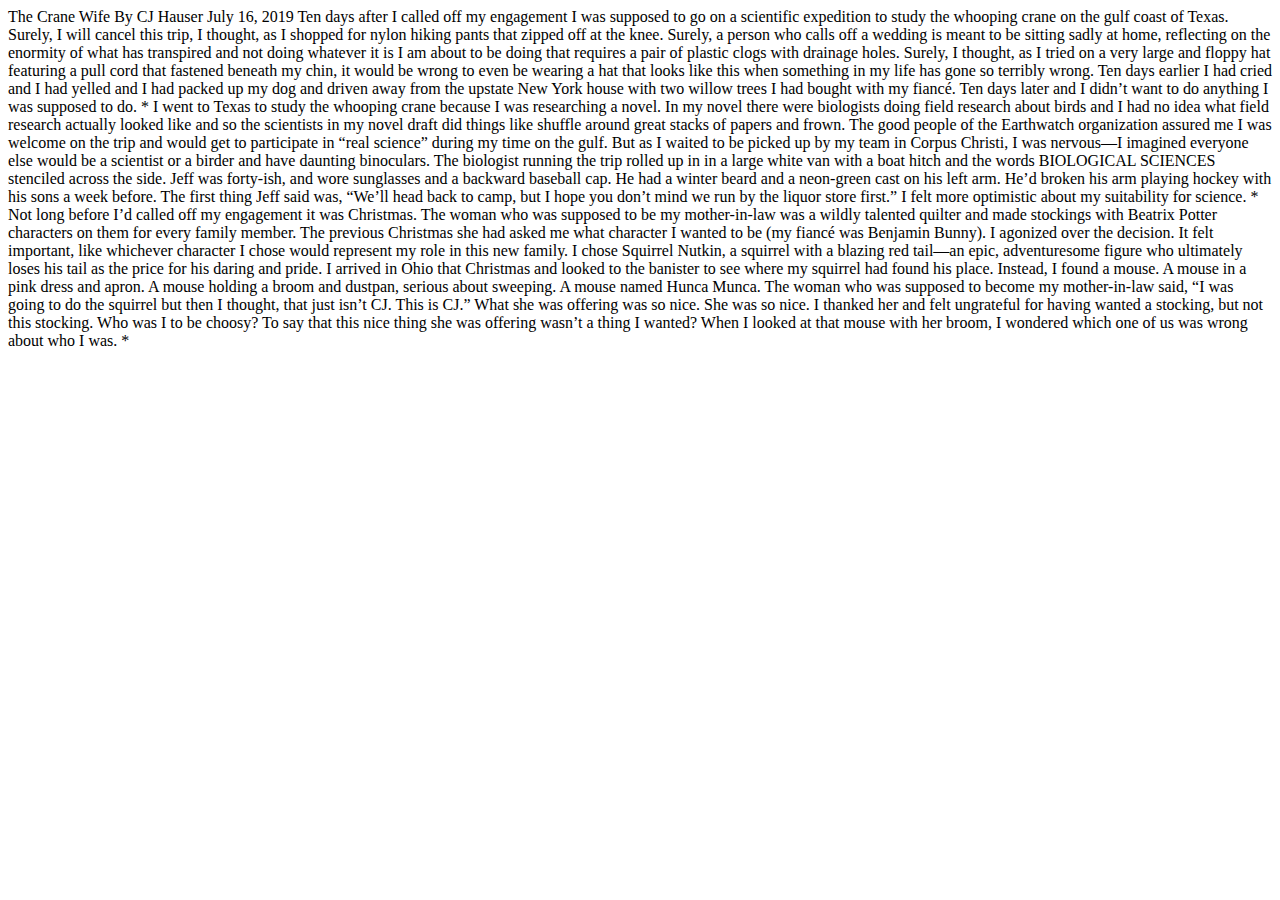
==== project1/index.html @ b93391d2 "Added beginning mark up" ====
<!DOCTYPE html>
<html lang="en">

<head>
    <meta charset="UTF-8">
    <meta name="viewport" content="width=device-width, initial-scale=1.0">
    <meta http-equiv="X-UA-Compatible" content="ie=edge">
    <title>Document</title>
</head>

<body>
    The Crane Wife
    By CJ Hauser
    July 16, 2019

    Ten days after I called off my engagement I was supposed to go on a scientific expedition to study the whooping
    crane on the gulf coast of Texas. Surely, I will cancel this trip, I thought, as I shopped for nylon hiking pants
    that zipped off at the knee. Surely, a person who calls off a wedding is meant to be sitting sadly at home,
    reflecting on the enormity of what has transpired and not doing whatever it is I am about to be doing that requires
    a pair of plastic clogs with drainage holes. Surely, I thought, as I tried on a very large and floppy hat featuring
    a pull cord that fastened beneath my chin, it would be wrong to even be wearing a hat that looks like this when
    something in my life has gone so terribly wrong.

    Ten days earlier I had cried and I had yelled and I had packed up my dog and driven away from the upstate New York
    house with two willow trees I had bought with my fiancé.

    Ten days later and I didn’t want to do anything I was supposed to do.

    *

    I went to Texas to study the whooping crane because I was researching a novel. In my novel there were biologists
    doing field research about birds and I had no idea what field research actually looked like and so the scientists in
    my novel draft did things like shuffle around great stacks of papers and frown. The good people of the Earthwatch
    organization assured me I was welcome on the trip and would get to participate in “real science” during my time on
    the gulf. But as I waited to be picked up by my team in Corpus Christi, I was nervous—I imagined everyone else would
    be a scientist or a birder and have daunting binoculars.

    The biologist running the trip rolled up in in a large white van with a boat hitch and the words BIOLOGICAL SCIENCES
    stenciled across the side. Jeff was forty-ish, and wore sunglasses and a backward baseball cap. He had a winter
    beard and a neon-green cast on his left arm. He’d broken his arm playing hockey with his sons a week before. The
    first thing Jeff said was, “We’ll head back to camp, but I hope you don’t mind we run by the liquor store first.” I
    felt more optimistic about my suitability for science.

    *

    Not long before I’d called off my engagement it was Christmas.

    The woman who was supposed to be my mother-in-law was a wildly talented quilter and made stockings with Beatrix
    Potter characters on them for every family member. The previous Christmas she had asked me what character I wanted
    to be (my fiancé was Benjamin Bunny). I agonized over the decision. It felt important, like whichever character I
    chose would represent my role in this new family. I chose Squirrel Nutkin, a squirrel with a blazing red tail—an
    epic, adventuresome figure who ultimately loses his tail as the price for his daring and pride.

    I arrived in Ohio that Christmas and looked to the banister to see where my squirrel had found his place. Instead, I
    found a mouse. A mouse in a pink dress and apron. A mouse holding a broom and dustpan, serious about sweeping. A
    mouse named Hunca Munca. The woman who was supposed to become my mother-in-law said, “I was going to do the squirrel
    but then I thought, that just isn’t CJ. This is CJ.”

    What she was offering was so nice. She was so nice. I thanked her and felt ungrateful for having wanted a stocking,
    but not this stocking. Who was I to be choosy? To say that this nice thing she was offering wasn’t a thing I wanted?

    When I looked at that mouse with her broom, I wondered which one of us was wrong about who I was.

    *
</body>

</html>
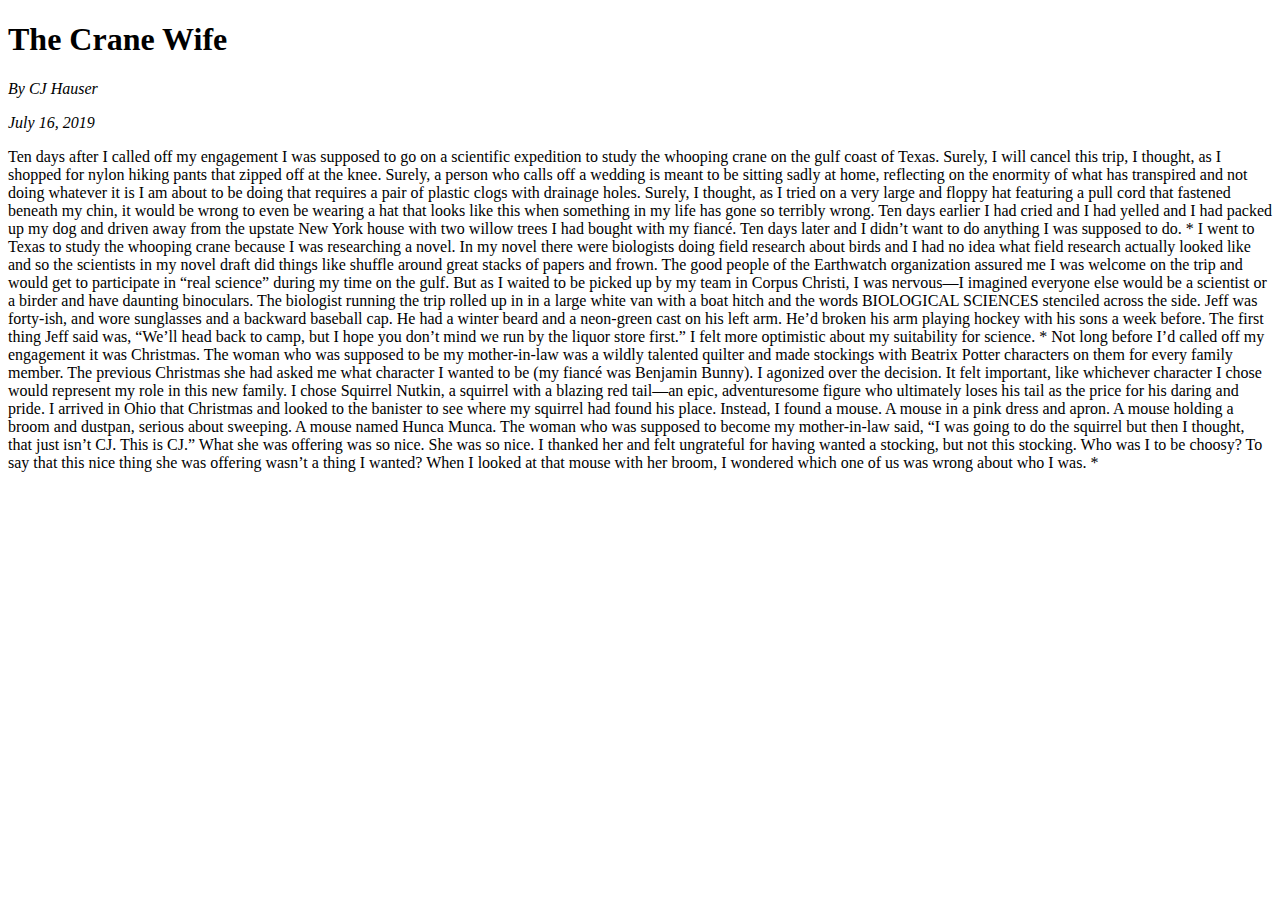
==== commit be8fbd1c: "Added heading format" ====
--- a/project1/index.html
+++ b/project1/index.html
@@ -9,9 +9,9 @@
 </head>
 
 <body>
-    The Crane Wife
-    By CJ Hauser
-    July 16, 2019
+    <h1>The Crane Wife</h1>
+    <p><i> By CJ Hauser </p></i></p>
+    <p><i>July 16, 2019</i></p>
 
     Ten days after I called off my engagement I was supposed to go on a scientific expedition to study the whooping
     crane on the gulf coast of Texas. Surely, I will cancel this trip, I thought, as I shopped for nylon hiking pants
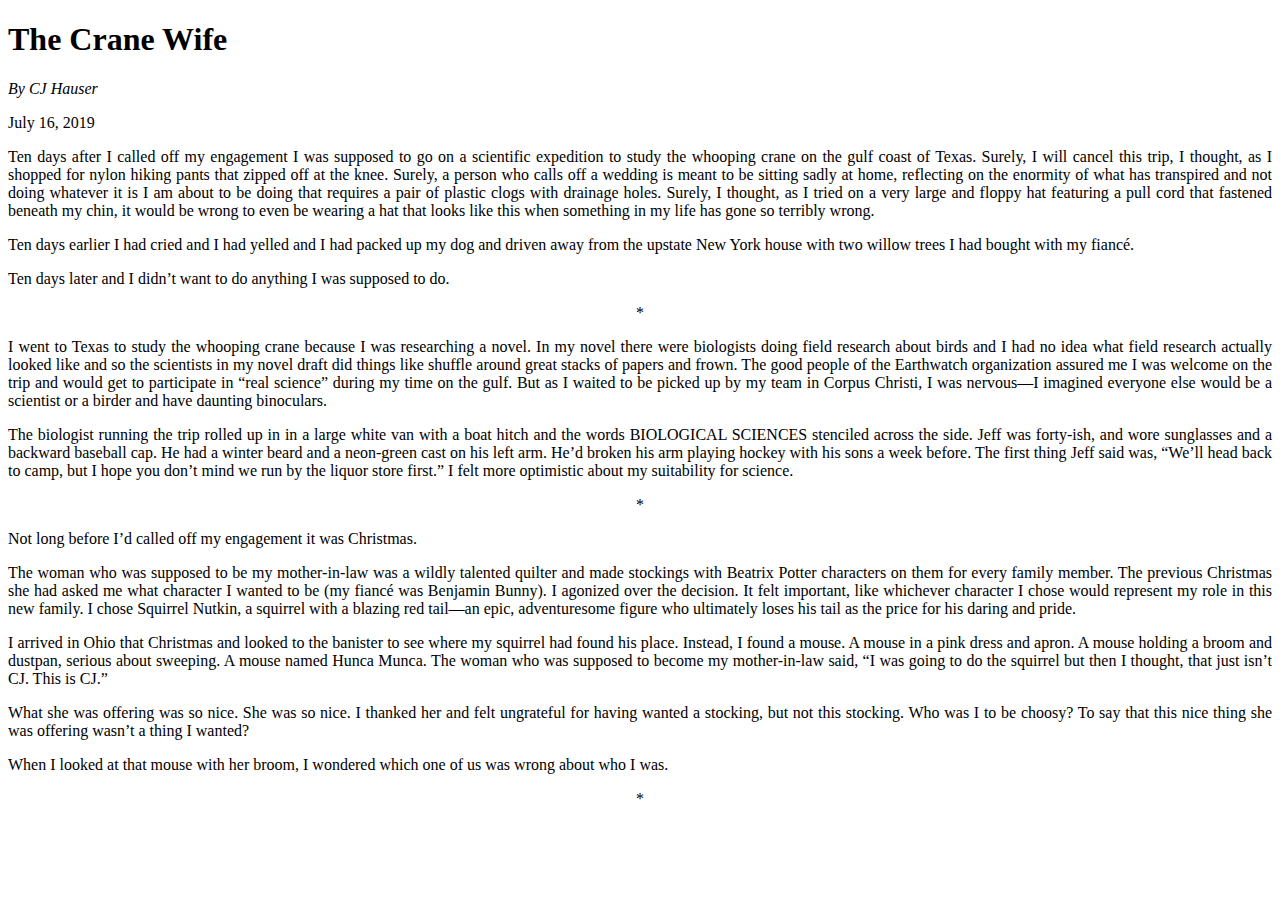
==== commit f5955f76: "Text edits" ====
--- a/project1/index.html
+++ b/project1/index.html
@@ -2,66 +2,88 @@
 <html lang="en">
 
 <head>
-    <meta charset="UTF-8">
-    <meta name="viewport" content="width=device-width, initial-scale=1.0">
-    <meta http-equiv="X-UA-Compatible" content="ie=edge">
-    <title>Document</title>
+  <meta charset="UTF-8">
+  <meta name="viewport" content="width=device-width, initial-scale=1.0">
+  <meta http-equiv="X-UA-Compatible" content="ie=edge">
+  <title>Document</title>
 </head>
 
 <body>
-    <h1>The Crane Wife</h1>
-    <p><i> By CJ Hauser </p></i></p>
-    <p><i>July 16, 2019</i></p>
+  <h1>The Crane Wife</h1>
+  <p><i> By CJ Hauser </i> </p>
+  <p>July 16, 2019</p>
 
-    Ten days after I called off my engagement I was supposed to go on a scientific expedition to study the whooping
+  <p align="justify"> Ten days after I called off my engagement I was supposed to go on a scientific expedition to study
+    the whooping
     crane on the gulf coast of Texas. Surely, I will cancel this trip, I thought, as I shopped for nylon hiking pants
     that zipped off at the knee. Surely, a person who calls off a wedding is meant to be sitting sadly at home,
     reflecting on the enormity of what has transpired and not doing whatever it is I am about to be doing that requires
     a pair of plastic clogs with drainage holes. Surely, I thought, as I tried on a very large and floppy hat featuring
     a pull cord that fastened beneath my chin, it would be wrong to even be wearing a hat that looks like this when
-    something in my life has gone so terribly wrong.
+    something in my life has gone so terribly wrong.</p>
 
-    Ten days earlier I had cried and I had yelled and I had packed up my dog and driven away from the upstate New York
-    house with two willow trees I had bought with my fiancé.
+  <p>Ten days earlier I had cried and I had yelled and I had packed up my dog and driven away from the upstate New York
+    house with two willow trees I had bought with my fiancé.</p>
 
-    Ten days later and I didn’t want to do anything I was supposed to do.
+  <p>Ten days later and I didn’t want to do anything I was supposed to do.</p>
 
-    *
+  <p>
+    <center> * </center>
+  </p>
 
-    I went to Texas to study the whooping crane because I was researching a novel. In my novel there were biologists
-    doing field research about birds and I had no idea what field research actually looked like and so the scientists in
+  <p align="justify"> I went to Texas to study the whooping crane because I was researching a novel. In my novel there
+    were biologists
+    doing field research about birds and I had no idea what field research actually looked like and so the scientists
+    in
     my novel draft did things like shuffle around great stacks of papers and frown. The good people of the Earthwatch
     organization assured me I was welcome on the trip and would get to participate in “real science” during my time on
-    the gulf. But as I waited to be picked up by my team in Corpus Christi, I was nervous—I imagined everyone else would
-    be a scientist or a birder and have daunting binoculars.
+    the gulf. But as I waited to be picked up by my team in Corpus Christi, I was nervous—I imagined everyone else
+    would
+    be a scientist or a birder and have daunting binoculars.</p>
 
-    The biologist running the trip rolled up in in a large white van with a boat hitch and the words BIOLOGICAL SCIENCES
+  <p align="justify">The biologist running the trip rolled up in in a large white van with a boat hitch and the words
+    BIOLOGICAL
+    SCIENCES
     stenciled across the side. Jeff was forty-ish, and wore sunglasses and a backward baseball cap. He had a winter
     beard and a neon-green cast on his left arm. He’d broken his arm playing hockey with his sons a week before. The
-    first thing Jeff said was, “We’ll head back to camp, but I hope you don’t mind we run by the liquor store first.” I
-    felt more optimistic about my suitability for science.
+    first thing Jeff said was, “We’ll head back to camp, but I hope you don’t mind we run by the liquor store first.”
+    I
+    felt more optimistic about my suitability for science.</p>
 
-    *
+  <p>
+    <center>*</center>
+  </p>
 
-    Not long before I’d called off my engagement it was Christmas.
+  <p>Not long before I’d called off my engagement it was Christmas.</p>
 
-    The woman who was supposed to be my mother-in-law was a wildly talented quilter and made stockings with Beatrix
+  <p align="justify">The woman who was supposed to be my mother-in-law was a wildly talented quilter and made stockings
+    with Beatrix
     Potter characters on them for every family member. The previous Christmas she had asked me what character I wanted
     to be (my fiancé was Benjamin Bunny). I agonized over the decision. It felt important, like whichever character I
     chose would represent my role in this new family. I chose Squirrel Nutkin, a squirrel with a blazing red tail—an
-    epic, adventuresome figure who ultimately loses his tail as the price for his daring and pride.
+    epic, adventuresome figure who ultimately loses his tail as the price for his daring and pride.</p>
 
-    I arrived in Ohio that Christmas and looked to the banister to see where my squirrel had found his place. Instead, I
+  <p align="justify">I arrived in Ohio that Christmas and looked to the banister to see where my squirrel had found his
+    place.
+    Instead, I
     found a mouse. A mouse in a pink dress and apron. A mouse holding a broom and dustpan, serious about sweeping. A
-    mouse named Hunca Munca. The woman who was supposed to become my mother-in-law said, “I was going to do the squirrel
-    but then I thought, that just isn’t CJ. This is CJ.”
+    mouse named Hunca Munca. The woman who was supposed to become my mother-in-law said, “I was going to do the
+    squirrel
+    but then I thought, that just isn’t CJ. This is CJ.”</p>
 
-    What she was offering was so nice. She was so nice. I thanked her and felt ungrateful for having wanted a stocking,
-    but not this stocking. Who was I to be choosy? To say that this nice thing she was offering wasn’t a thing I wanted?
+  <p align="justify">What she was offering was so nice. She was so nice. I thanked her and felt ungrateful for having
+    wanted a
+    stocking,
+    but not this stocking. Who was I to be choosy? To say that this nice thing she was offering wasn’t a thing I
+    wanted?</p>
 
-    When I looked at that mouse with her broom, I wondered which one of us was wrong about who I was.
+  <p align="justify">When I looked at that mouse with her broom, I wondered which one of us was wrong about who I was.
+  </p>
 
-    *
+  <p>
+    <center>*</center>
+  </p>
+
 </body>
 
 </html>
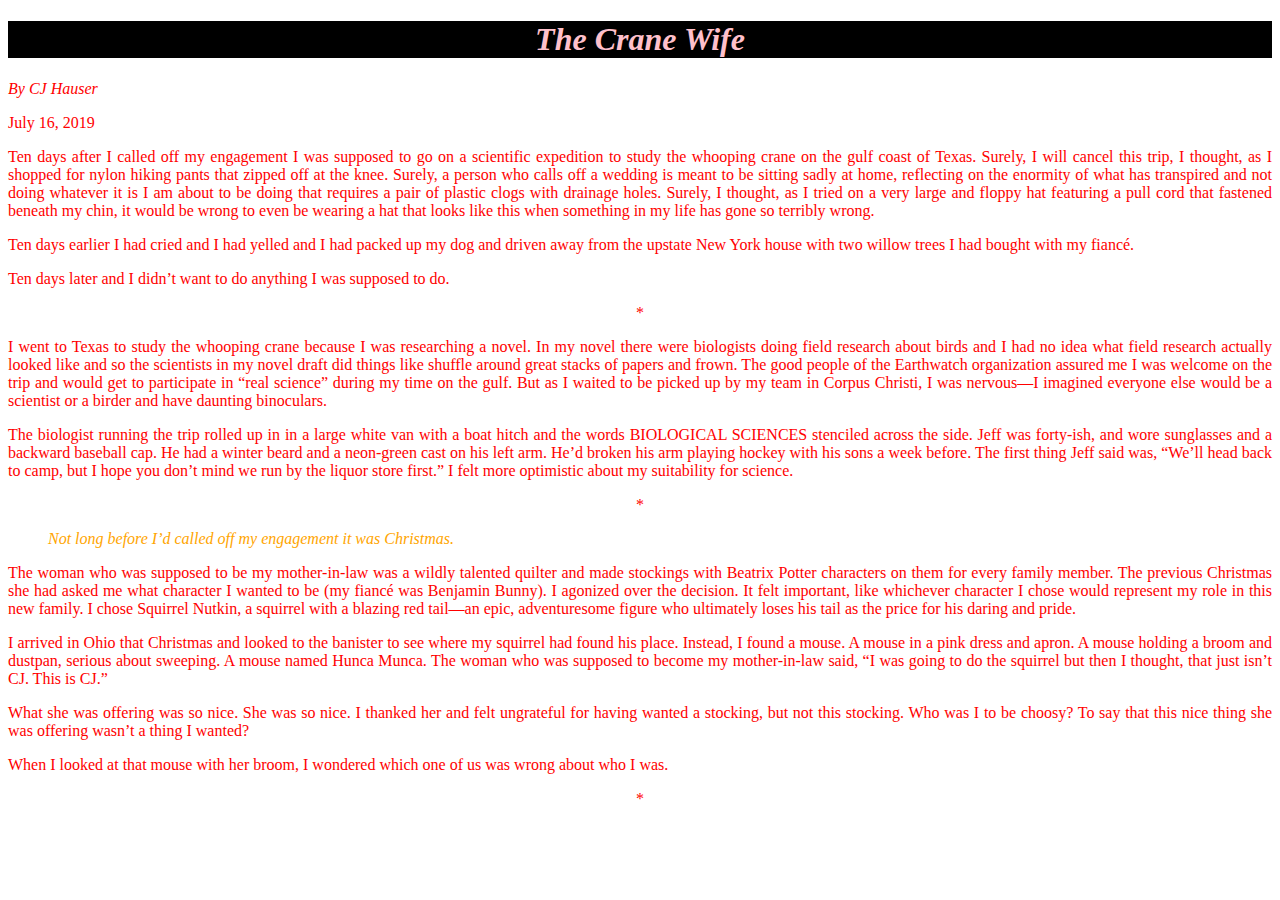
==== commit 1688c46c: "Classedit" ====
--- a/project1/index.html
+++ b/project1/index.html
@@ -6,6 +6,7 @@
   <meta name="viewport" content="width=device-width, initial-scale=1.0">
   <meta http-equiv="X-UA-Compatible" content="ie=edge">
   <title>Document</title>
+  <link rel="stylesheet" href="styles.css">
 </head>
 
 <body>
@@ -54,7 +55,9 @@
     <center>*</center>
   </p>
 
-  <p>Not long before I’d called off my engagement it was Christmas.</p>
+  <blockquote>
+    <p>Not long before I’d called off my engagement it was Christmas.</p>
+  </blockquote>
 
   <p align="justify">The woman who was supposed to be my mother-in-law was a wildly talented quilter and made stockings
     with Beatrix
--- a/project1/styles.css
+++ b/project1/styles.css
@@ -0,0 +1,19 @@
+body {
+    color: Red;
+
+}
+
+h1 {
+    color: pink;
+    background-color: black;
+    font-style: italic;
+    text-align: center;
+
+}
+
+blockquote {
+    color: orange;
+    font-style: italic;
+
+
+}
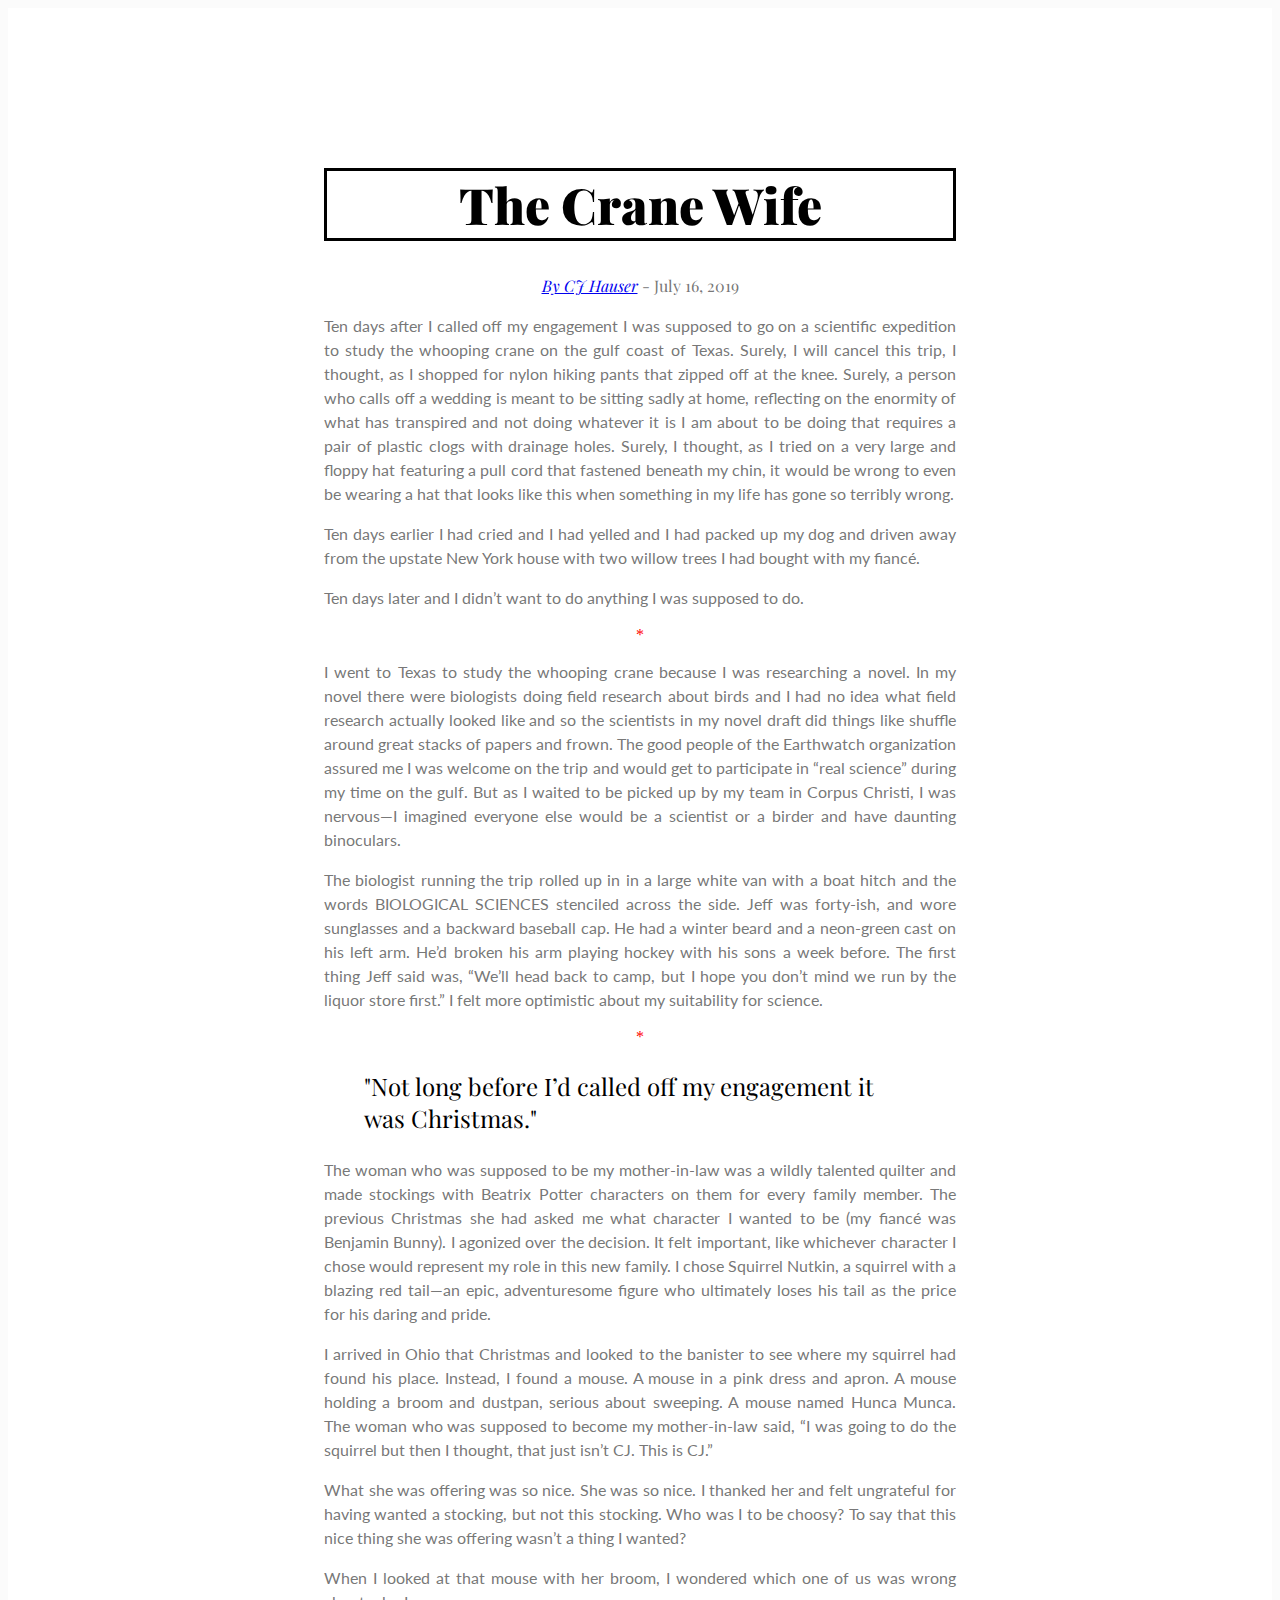
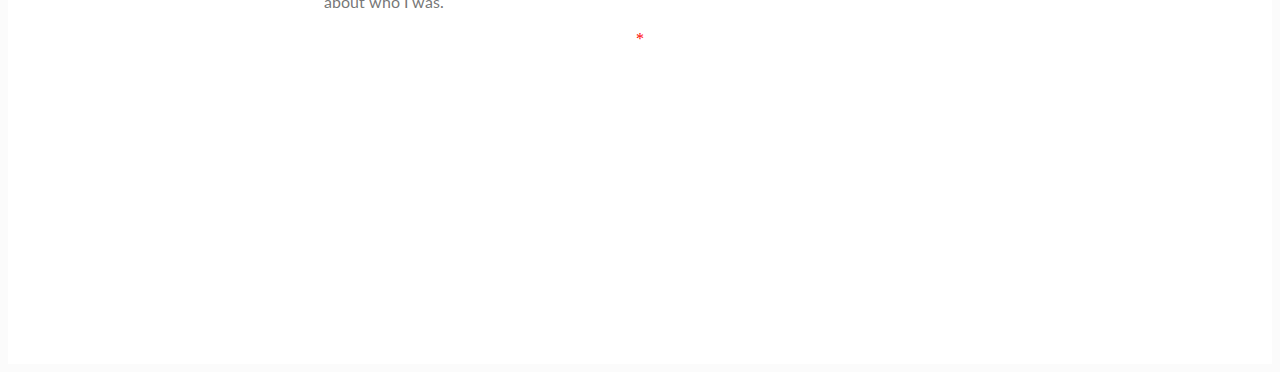
==== commit 8d995e7c: "Project1_final" ====
--- a/project1/index.html
+++ b/project1/index.html
@@ -7,86 +7,95 @@
   <meta http-equiv="X-UA-Compatible" content="ie=edge">
   <title>Document</title>
   <link rel="stylesheet" href="styles.css">
+  <link href="https://fonts.googleapis.com/css?family=Lato:400,400i,700|Playfair+Display:400,900&display=swap"
+    rel="stylesheet">
 </head>
 
 <body>
-  <h1>The Crane Wife</h1>
-  <p><i> By CJ Hauser </i> </p>
-  <p>July 16, 2019</p>
+  <main>
+    <h1>The Crane Wife</h1>
 
-  <p align="justify"> Ten days after I called off my engagement I was supposed to go on a scientific expedition to study
-    the whooping
-    crane on the gulf coast of Texas. Surely, I will cancel this trip, I thought, as I shopped for nylon hiking pants
-    that zipped off at the knee. Surely, a person who calls off a wedding is meant to be sitting sadly at home,
-    reflecting on the enormity of what has transpired and not doing whatever it is I am about to be doing that requires
-    a pair of plastic clogs with drainage holes. Surely, I thought, as I tried on a very large and floppy hat featuring
-    a pull cord that fastened beneath my chin, it would be wrong to even be wearing a hat that looks like this when
-    something in my life has gone so terribly wrong.</p>
+    <p class="authorinfo"><i> <a href="https://cjhauser.com/">By CJ Hauser</a> </i> - July 16, 2019</p>
 
-  <p>Ten days earlier I had cried and I had yelled and I had packed up my dog and driven away from the upstate New York
-    house with two willow trees I had bought with my fiancé.</p>
 
-  <p>Ten days later and I didn’t want to do anything I was supposed to do.</p>
+    <p> Ten days after I called off my engagement I was supposed to go on a scientific expedition to study
+      the whooping
+      crane on the gulf coast of Texas. Surely, I will cancel this trip, I thought, as I shopped for nylon hiking pants
+      that zipped off at the knee. Surely, a person who calls off a wedding is meant to be sitting sadly at home,
+      reflecting on the enormity of what has transpired and not doing whatever it is I am about to be doing that
+      requires
+      a pair of plastic clogs with drainage holes. Surely, I thought, as I tried on a very large and floppy hat
+      featuring
+      a pull cord that fastened beneath my chin, it would be wrong to even be wearing a hat that looks like this when
+      something in my life has gone so terribly wrong.</p>
 
-  <p>
-    <center> * </center>
-  </p>
+    <p> Ten days earlier I had cried and I had yelled and I had packed up my dog and driven away from the upstate New
+      York
+      house with two willow trees I had bought with my fiancé.</p>
 
-  <p align="justify"> I went to Texas to study the whooping crane because I was researching a novel. In my novel there
-    were biologists
-    doing field research about birds and I had no idea what field research actually looked like and so the scientists
-    in
-    my novel draft did things like shuffle around great stacks of papers and frown. The good people of the Earthwatch
-    organization assured me I was welcome on the trip and would get to participate in “real science” during my time on
-    the gulf. But as I waited to be picked up by my team in Corpus Christi, I was nervous—I imagined everyone else
-    would
-    be a scientist or a birder and have daunting binoculars.</p>
+    <p> Ten days later and I didn’t want to do anything I was supposed to do.</p>
 
-  <p align="justify">The biologist running the trip rolled up in in a large white van with a boat hitch and the words
-    BIOLOGICAL
-    SCIENCES
-    stenciled across the side. Jeff was forty-ish, and wore sunglasses and a backward baseball cap. He had a winter
-    beard and a neon-green cast on his left arm. He’d broken his arm playing hockey with his sons a week before. The
-    first thing Jeff said was, “We’ll head back to camp, but I hope you don’t mind we run by the liquor store first.”
-    I
-    felt more optimistic about my suitability for science.</p>
+    <div>
+      *
+    </div>
 
-  <p>
-    <center>*</center>
-  </p>
+    <p>I went to Texas to study the whooping crane because I was researching a novel. In my novel there
+      were biologists
+      doing field research about birds and I had no idea what field research actually looked like and so the scientists
+      in
+      my novel draft did things like shuffle around great stacks of papers and frown. The good people of the Earthwatch
+      organization assured me I was welcome on the trip and would get to participate in “real science” during my time on
+      the gulf. But as I waited to be picked up by my team in Corpus Christi, I was nervous—I imagined everyone else
+      would be a scientist or a birder and have daunting binoculars.</p>
 
-  <blockquote>
-    <p>Not long before I’d called off my engagement it was Christmas.</p>
-  </blockquote>
+    <p>The biologist running the trip rolled up in in a large white van with a boat hitch and the words
+      BIOLOGICAL SCIENCES stenciled across the side. Jeff was forty-ish, and wore sunglasses and a backward baseball
+      cap.
+      He had a winter
+      beard and a neon-green cast on his left arm. He’d broken his arm playing hockey with his sons a week before. The
+      first thing Jeff said was, “We’ll head back to camp, but I hope you don’t mind we run by the liquor store first.”
+      I
+      felt more optimistic about my suitability for science.</p>
 
-  <p align="justify">The woman who was supposed to be my mother-in-law was a wildly talented quilter and made stockings
-    with Beatrix
-    Potter characters on them for every family member. The previous Christmas she had asked me what character I wanted
-    to be (my fiancé was Benjamin Bunny). I agonized over the decision. It felt important, like whichever character I
-    chose would represent my role in this new family. I chose Squirrel Nutkin, a squirrel with a blazing red tail—an
-    epic, adventuresome figure who ultimately loses his tail as the price for his daring and pride.</p>
+    <div>
+      *
+    </div>
 
-  <p align="justify">I arrived in Ohio that Christmas and looked to the banister to see where my squirrel had found his
-    place.
-    Instead, I
-    found a mouse. A mouse in a pink dress and apron. A mouse holding a broom and dustpan, serious about sweeping. A
-    mouse named Hunca Munca. The woman who was supposed to become my mother-in-law said, “I was going to do the
-    squirrel
-    but then I thought, that just isn’t CJ. This is CJ.”</p>
 
-  <p align="justify">What she was offering was so nice. She was so nice. I thanked her and felt ungrateful for having
-    wanted a
-    stocking,
-    but not this stocking. Who was I to be choosy? To say that this nice thing she was offering wasn’t a thing I
-    wanted?</p>
+    <blockquote>
+      "Not long before I’d called off my engagement it was Christmas."
+    </blockquote>
 
-  <p align="justify">When I looked at that mouse with her broom, I wondered which one of us was wrong about who I was.
-  </p>
+    <p>The woman who was supposed to be my mother-in-law was a wildly talented quilter and made stockings
+      with Beatrix
+      Potter characters on them for every family member. The previous Christmas she had asked me what character I wanted
+      to be (my fiancé was Benjamin Bunny). I agonized over the decision. It felt important, like whichever character I
+      chose would represent my role in this new family. I chose Squirrel Nutkin, a squirrel with a blazing red tail—an
+      epic, adventuresome figure who ultimately loses his tail as the price for his daring and pride.</p>
 
-  <p>
-    <center>*</center>
-  </p>
+    <p>I arrived in Ohio that Christmas and looked to the banister to see where my squirrel had found his
+      place.
+      Instead, I
+      found a mouse. A mouse in a pink dress and apron. A mouse holding a broom and dustpan, serious about sweeping. A
+      mouse named Hunca Munca. The woman who was supposed to become my mother-in-law said, “I was going to do the
+      squirrel
+      but then I thought, that just isn’t CJ. This is CJ.”</p>
 
+    <p>What she was offering was so nice. She was so nice. I thanked her and felt ungrateful for having
+      wanted a
+      stocking,
+      but not this stocking. Who was I to be choosy? To say that this nice thing she was offering wasn’t a thing I
+      wanted?</p>
+
+    <p>When I looked at that mouse with her broom, I wondered which one of us was wrong about who I was.
+    </p>
+
+
+    <div>
+      *
+    </div>
+
+  </main>
 </body>
 
 </html>
--- a/project1/styles.css
+++ b/project1/styles.css
@@ -1,19 +1,49 @@
 body {
-    color: Red;
+    background-color: rgba(236, 236, 236, 0.226)
+}
+
+main {
+    background-color: rgb(255, 255, 255);
+    padding-top: 10%;
+    padding-left: 25%;
+    padding-right: 25%;
+    padding-bottom: 25%;
+
+}
+
+p {
+    font-family: 'Lato', sans-serif;
+    line-height: 150%;
+    color: rgba(83, 83, 83, 0.801);
+    text-align: justify;
+
 
 }
 
 h1 {
-    color: pink;
-    background-color: black;
-    font-style: italic;
     text-align: center;
+    font-family: 'Playfair Display', serif;
+    font-size: 50px;
+    font-weight: 900;
+    border-style: solid;
 
 }
 
 blockquote {
-    color: orange;
-    font-style: italic;
+    font-family: 'Playfair Display', serif;
+    font-weight: 400;
+    font-size: 24px;
+}
+
+.authorinfo {
+    text-align: center;
+    font-family: 'Playfair Display', serif;
+    font-weight: 400;
+}
 
 
+div {
+    color: rgb(255, 0, 0);
+    text-align: center;
+
 }
